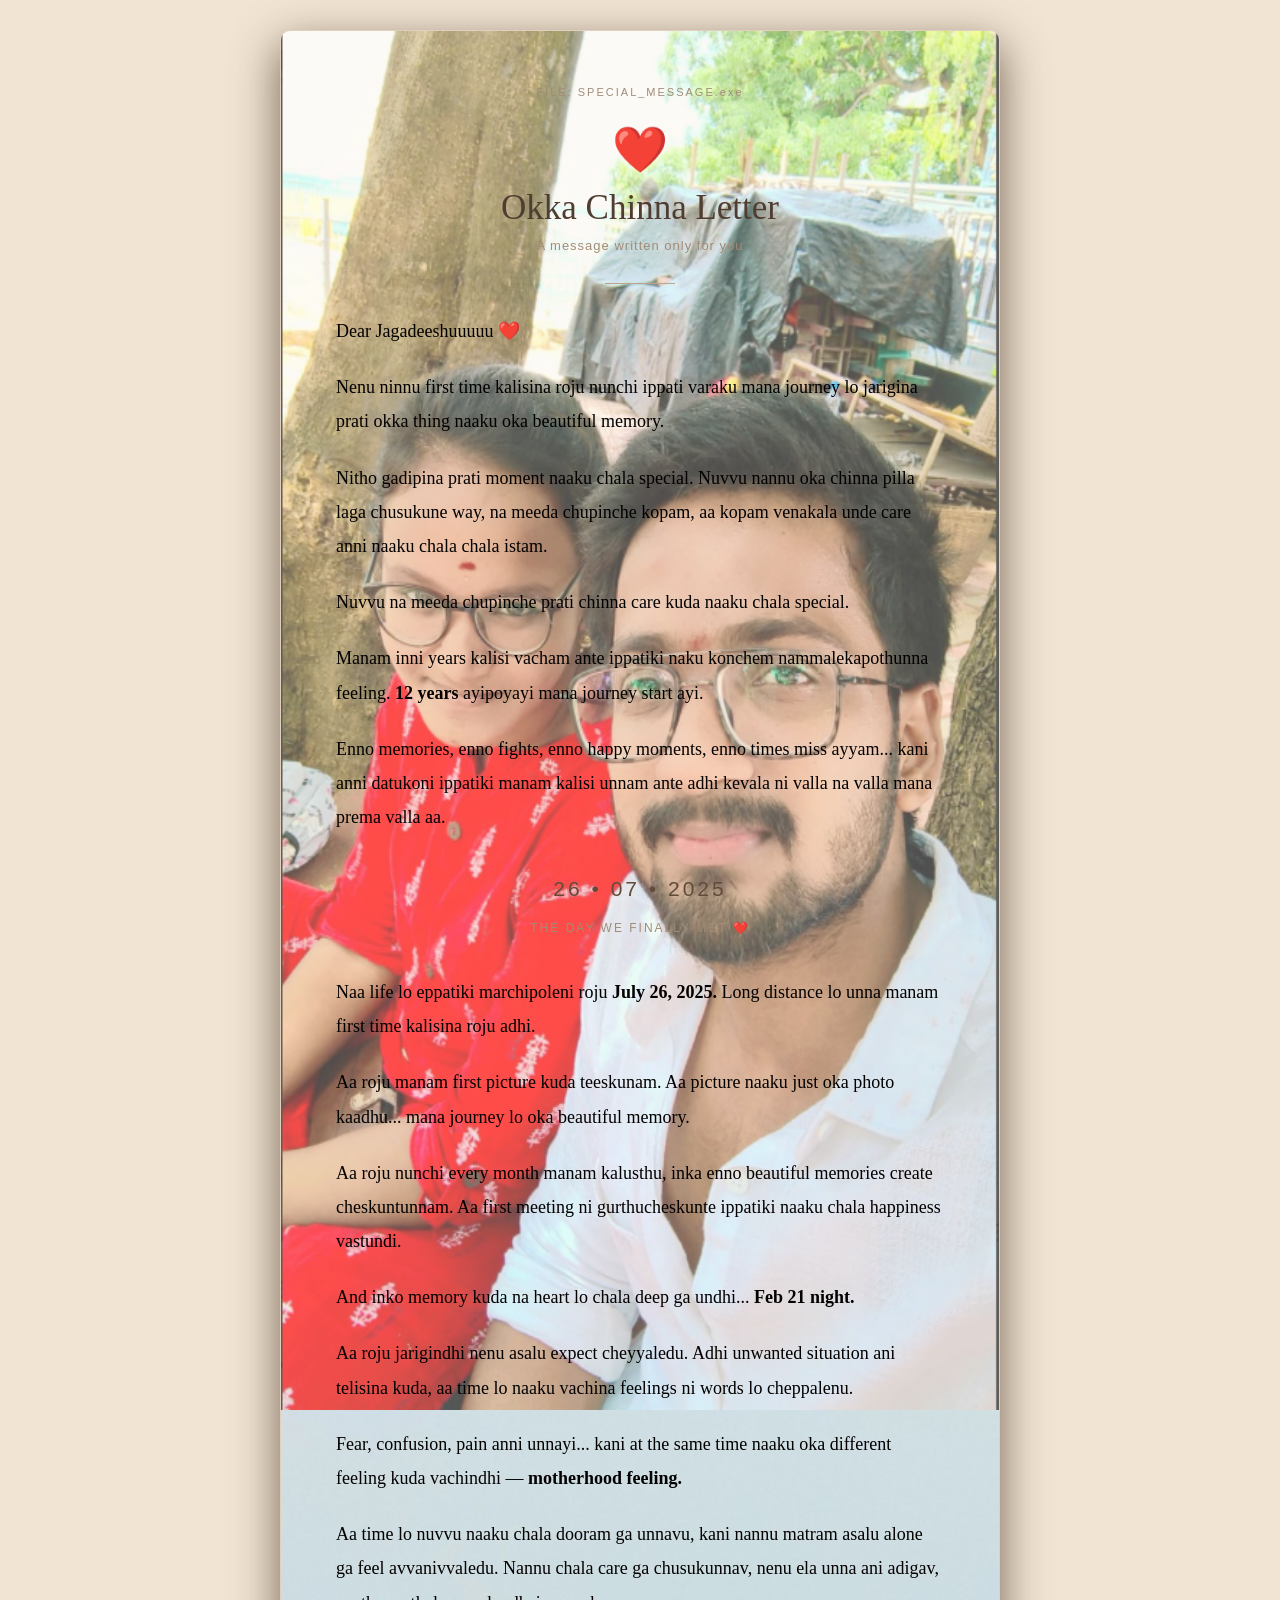
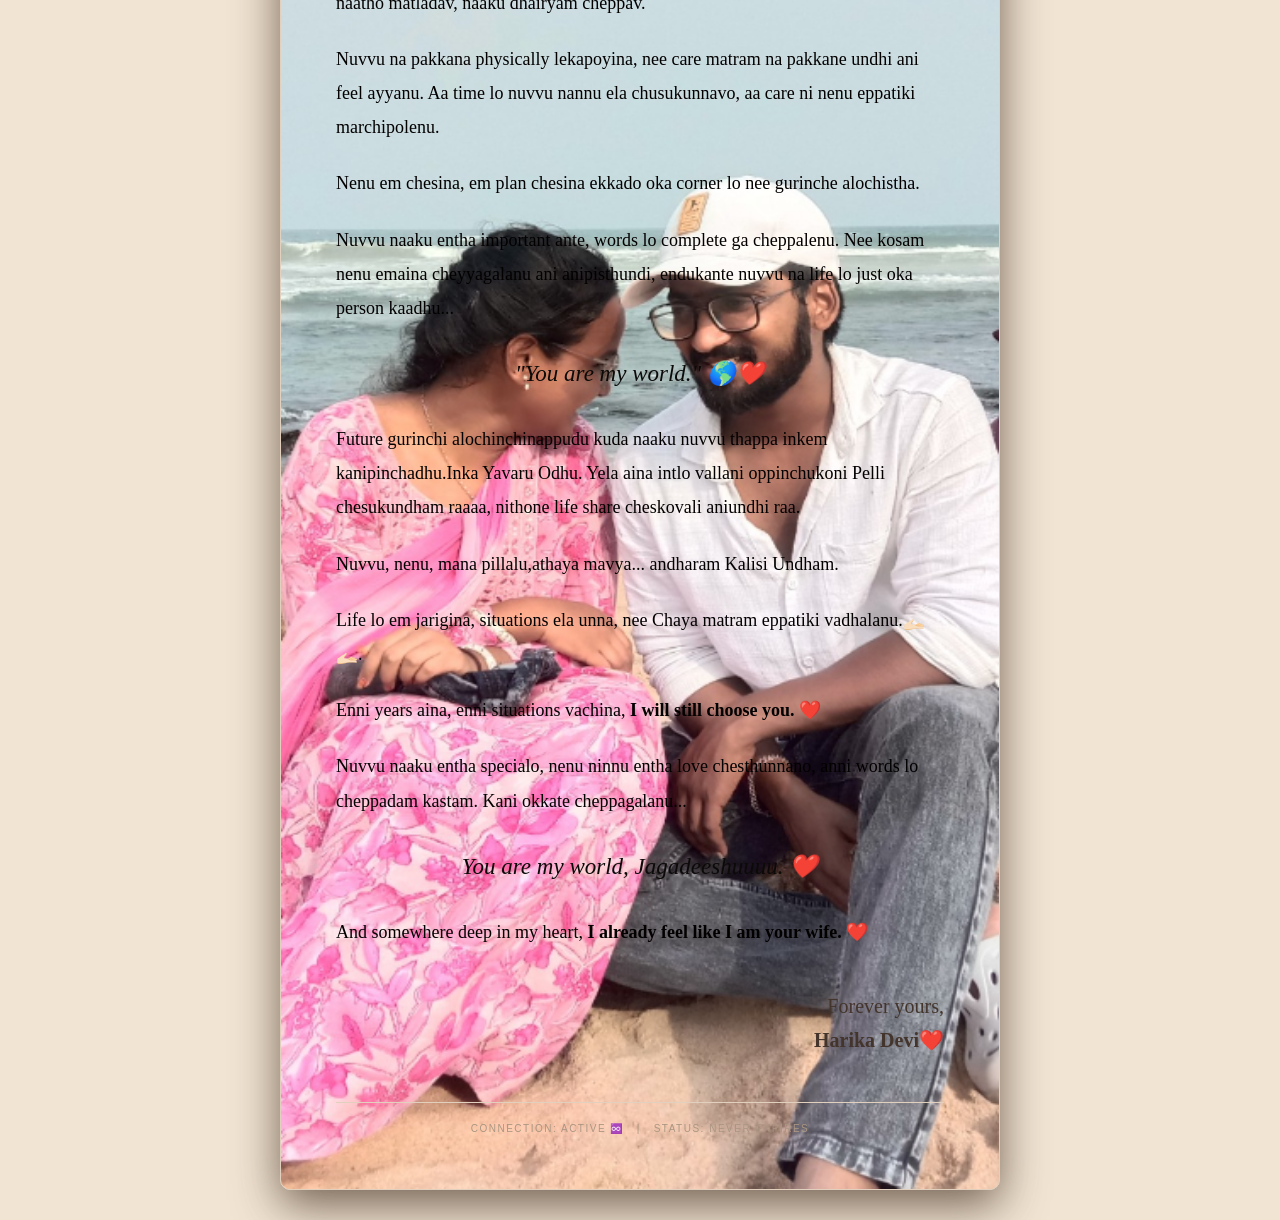
==== letter.html @ 9b9b3dbf "Add files via upload" ====
<!DOCTYPE html>
<html lang="en">

<head>
    <meta charset="UTF-8">
    <meta name="viewport" content="width=device-width, initial-scale=1.0">

    <title>For You ❤️</title>

    <style>
        * {
            margin: 0;
            padding: 0;
            box-sizing: border-box;
        }

        body {
            min-height: 100vh;
            padding: 30px 15px;

            background: #f1e4d3;

            display: flex;
            justify-content: center;
            align-items: center;

            font-family: Georgia, "Times New Roman", serif;
            color: #44352c;
        }

         .letter {
    width: 100%;
    max-width: 720px;

    background-color: #fffaf1;

    background-image:
        linear-gradient(
            rgba(255, 250, 241, 0.30),
            rgba(255, 250, 241, 0.30)
        ),
        url("first.png"),
        url("third.png");

    background-position:
        center top,
        center top,
        center bottom;

    background-size:
        100% 50%,
        100% 50%,
        100% 50%;

    background-repeat:
        no-repeat,
        no-repeat,
        no-repeat;

    padding: 55px;

    border-radius: 10px;

    box-shadow: 0 15px 45px rgba(60, 40, 25, 0.70);

    border: 1px solid #e1d0bd;
}

        .secret-file {
            text-align: center;

            font-family: Arial, sans-serif;

            font-size: 11px;

            letter-spacing: 2px;

            color: #a18c78;

            margin-bottom: 25px;
        }

        .heart {
            text-align: center;

            font-size: 45px;

            margin-bottom: 12px;
        }

        h1 {
            text-align: center;

            font-size: 35px;

            font-weight: normal;

            color: #503d31;

            margin-bottom: 10px;
        }

        .subtitle {
            text-align: center;

            font-family: Arial, sans-serif;

            font-size: 13px;

            color: #a18c78;

            letter-spacing: 1px;
        }

        .divider {
            width: 70px;
            height: 1px;

            background: #bba591;

            margin: 30px auto;
        }

      .letter-content {
            font-size: 18px;

            line-height: 1.9;

            color: #030100;
        }
         .letter-content p {
            margin-bottom: 22px;
        }

        .special-date {
            text-align: center;

            margin: 35px 0;

            font-family: Arial, sans-serif;
        }

        .special-date .date {
            font-size: 21px;

            letter-spacing: 3px;

            color: #624b3b;

            margin-bottom: 8px;
        }

        .special-date .small-text {
            font-size: 12px;

            letter-spacing: 2px;

            color: #a18c78;
        }
         .important {
            text-align: center;

            font-size: 23px;

            font-style: italic;

            color: #0b0a09;

            margin: 35px 0;
        }


        .signature {
            text-align: right;

            font-size: 20px;

            line-height: 1.7;

            margin-top: 40px;
        }

        .footer {
            text-align: center;

            margin-top: 45px;

            padding-top: 20px;

            border-top: 1px solid #e1d0bd;

            font-family: Arial, sans-serif;

            font-size: 10px;

            letter-spacing: 1.5px;

            color: #aa9682;
        }

        @media (max-width: 600px) {

            body {
                padding: 15px;
            }

            .letter {
                padding: 35px 22px;
            }

            h1 {
                font-size: 29px;
            }

            .letter-content {
                font-size: 16px;
            }

            .important {
                font-size: 20px;
            }
        }

/* Beautiful opening animation */

.letter {
    opacity: 0;
    transform: translateY(50px) scale(0.96);
    animation: openLetter 2s ease-out forwards;
}

.heart {
    opacity: 0;
    transform: scale(0.3);
    animation: showHeart 1.2s ease-out 1.3s forwards;
}

h1,
.subtitle,
.divider {
    opacity: 0;
    animation: showContent 1.2s ease-out 1.6s forwards;
}

@keyframes openLetter {
    0% {
        opacity: 0;
        transform: translateY(50px) scale(0.96);
    }

    100% {
        opacity: 1;
        transform: translateY(0) scale(1);
    }
}

@keyframes showHeart {
    0% {
        opacity: 0;
        transform: scale(0.3);
    }

    70% {
        opacity: 1;
        transform: scale(1.2);
    }

    100% {
        opacity: 1;
        transform: scale(1);
    }
}

@keyframes showContent {
    from {
        opacity: 0;
        transform: translateY(10px);
    }

    to {
        opacity: 1;
        transform: translateY(0);
    }
}

    </style>
</head>

<body>

    <div class="letter">

        <div class="secret-file">
            FILE: SPECIAL_MESSAGE.exe
        </div>

        <div class="heart">
            ❤️
        </div>

        <h1>Okka Chinna Letter</h1>

        <div class="subtitle">
            A message written only for you
        </div>

        <div class="divider"></div>


        <div class="letter-content">

            <p>
                Dear Jagadeeshuuuuu ❤️
            </p>

            <p>
                Nenu ninnu first time kalisina roju
                nunchi ippati varaku mana journey lo jarigina prati
                okka thing naaku oka beautiful memory.
            </p>

            <p>
                Nitho gadipina prati moment naaku chala special.
                Nuvvu nannu oka chinna pilla laga chusukune way,
                na meeda chupinche kopam, aa kopam venakala unde
                care anni naaku chala chala istam.
            </p>

            <p>
                Nuvvu na meeda chupinche prati chinna care kuda
                naaku chala special.
            </p>

            <p>
                Manam inni years kalisi vacham ante ippatiki
                naku konchem nammalekapothunna feeling.
                <strong>12 years</strong> ayipoyayi mana journey
                start ayi.
            </p>

            <p>
                Enno memories, enno fights, enno happy moments,
                enno times miss ayyam... kani anni datukoni
                ippatiki manam kalisi unnam ante adhi kevala ni valla na valla mana prema valla aa.
            </p>


            <div class="special-date">

                <div class="date">
                    26 • 07 • 2025
                </div>

                <div class="small-text">
                    THE DAY WE FINALLY MET ❤️
                </div>

            </div>


            <p>
                Naa life lo eppatiki marchipoleni roju
                <strong>July 26, 2025.</strong> Long distance lo
                unna manam first time kalisina roju adhi.
            </p>

            <p>
                Aa roju manam first picture kuda teeskunam.
                Aa picture naaku just oka photo kaadhu...
                mana journey lo oka beautiful memory.
            </p>

            <p>
                Aa roju nunchi every month manam kalusthu,
                inka enno beautiful memories create cheskuntunnam.
                Aa first meeting ni gurthucheskunte ippatiki
                naaku chala happiness vastundi.
            </p>


            <p>
                And inko memory kuda na heart lo chala deep ga undhi...
                <strong>Feb 21 night.</strong>
            </p>

            <p>
                Aa roju jarigindhi nenu asalu expect cheyyaledu.
                Adhi unwanted situation ani telisina kuda,
                aa time lo naaku vachina feelings ni words lo
                cheppalenu.
            </p>

            <p>
                Fear, confusion, pain anni unnayi...
                kani at the same time naaku oka different feeling
                kuda vachindhi — <strong>motherhood feeling.</strong>
            </p>

            <p>
                Aa time lo nuvvu naaku chala dooram ga unnavu,
                kani nannu matram asalu alone ga feel avvanivvaledu.
                Nannu chala care ga chusukunnav, nenu ela unna ani
                adigav, naatho matladav, naaku dhairyam cheppav.
            </p>

            <p>
                Nuvvu na pakkana physically lekapoyina,
                nee care matram na pakkane undhi ani feel ayyanu.
                Aa time lo nuvvu nannu ela chusukunnavo,
                aa care ni nenu eppatiki marchipolenu.
            </p>

            <p>
                Nenu em chesina, em plan chesina ekkado oka corner
                lo nee gurinche alochistha.
            </p>

            <p>
                Nuvvu naaku entha important ante,
                words lo complete ga cheppalenu.
                Nee kosam nenu emaina cheyyagalanu ani anipisthundi,
                endukante nuvvu na life lo just oka person kaadhu...
            </p>

        </div>


        <div class="important">
            "You are my world." 🌎❤️
        </div>


        <div class="letter-content">

            <p>
                Future gurinchi alochinchinappudu kuda naaku
                nuvvu thappa inkem kanipinchadhu.Inka Yavaru Odhu.
                Yela aina intlo vallani oppinchukoni Pelli chesukundham raaaa,
                nithone life share cheskovali aniundhi raa.
            </p>

            <p>
                Nuvvu, nenu, mana pillalu,athaya mavya...
                andharam Kalisi Undham.
            </p>

            <p>
                Life lo em jarigina, situations ela unna,
                nee Chaya matram eppatiki vadhalanu.🫴🏻🫴🏻.
            </p>

            <p>
                Enni years aina, enni situations vachina,
                <strong>I will still choose you.</strong> ❤️
            </p>

            <p>
                Nuvvu naaku entha specialo, nenu ninnu entha
                love chesthunnano, anni words lo cheppadam kastam.
                Kani okkate cheppagalanu...
            </p>

        </div>


        <div class="important">
            You are my world, Jagadeeshuuuu. ❤️
        </div>


        <div class="letter-content">

            <p>
                And somewhere deep in my heart,
                <strong>I already feel like I am your wife.</strong> ❤️
            </p>

        </div>


        <div class="signature">

            Forever yours,<br>

            <strong>Harika Devi❤️</strong>

        </div>


        <div class="footer">
            CONNECTION: ACTIVE ♾️ &nbsp; | &nbsp; STATUS: NEVER EXPIRES
        </div>

    </div>

</body>

</html>
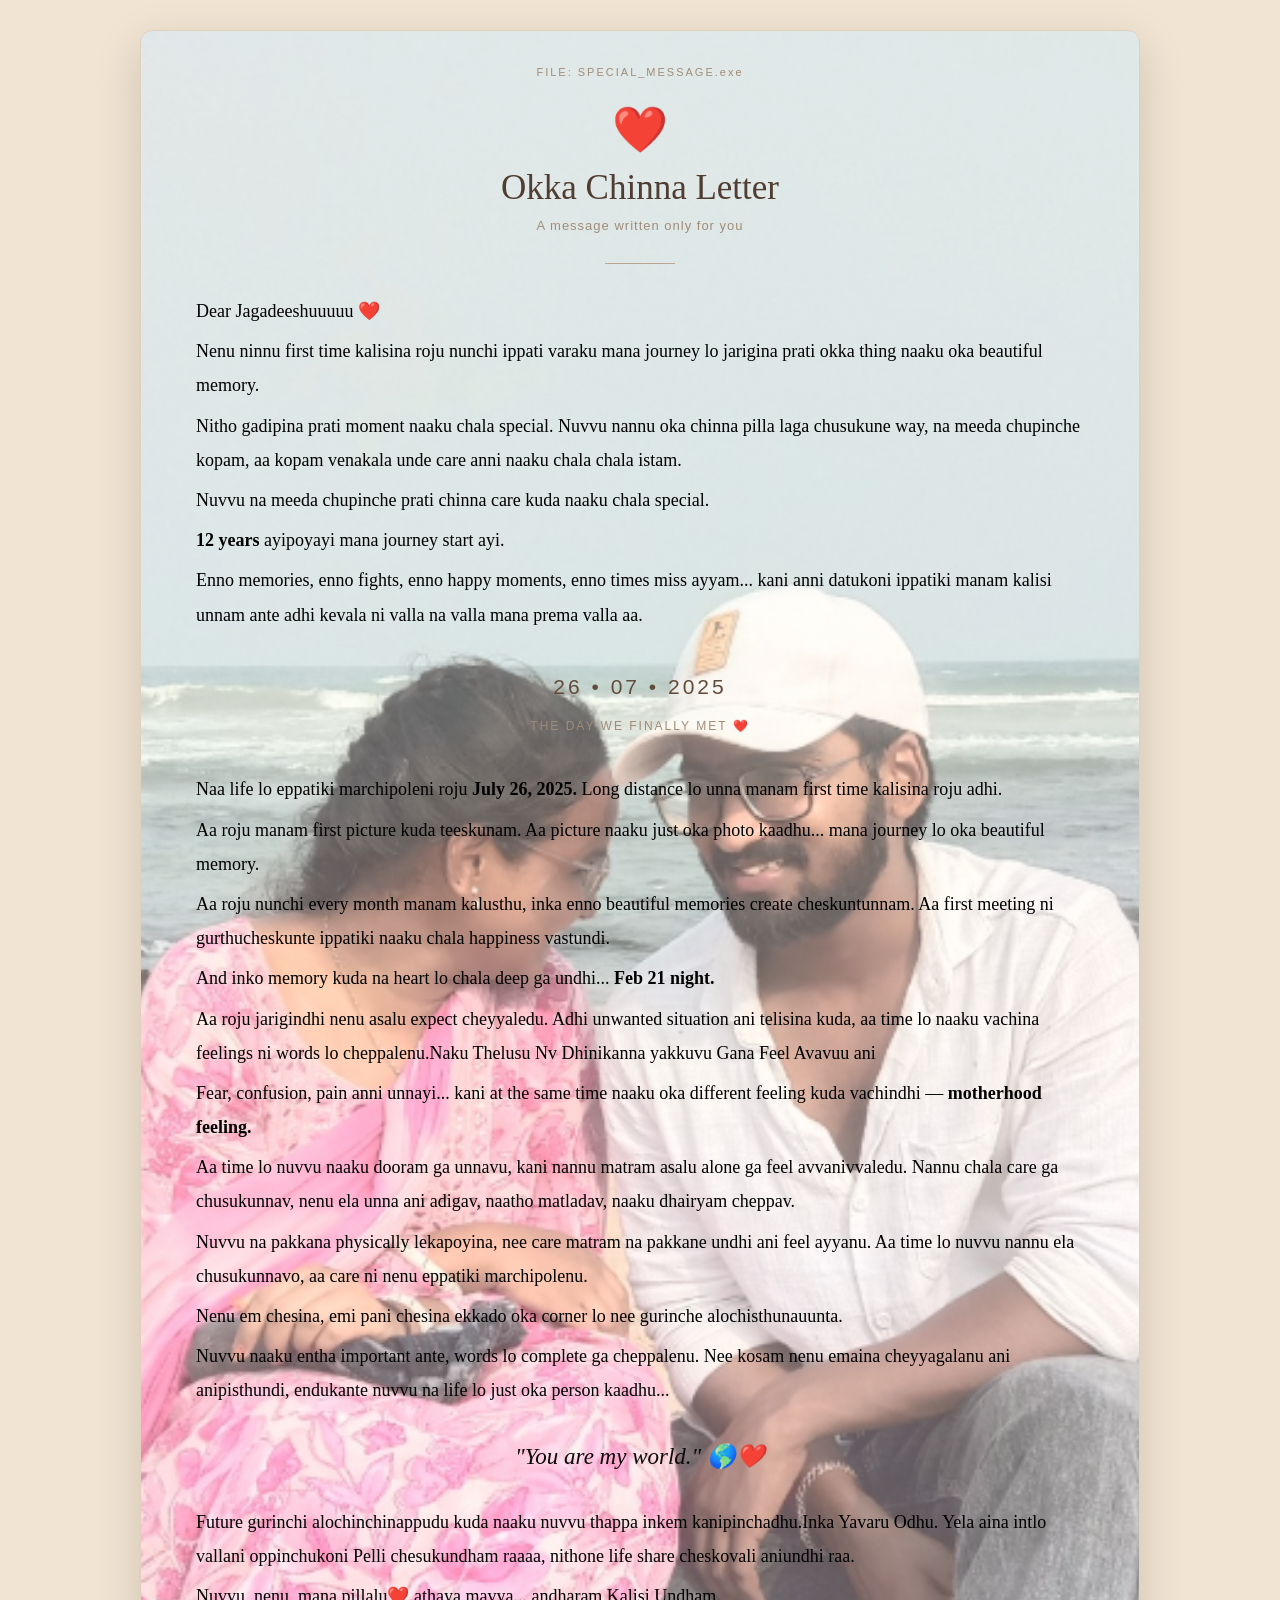
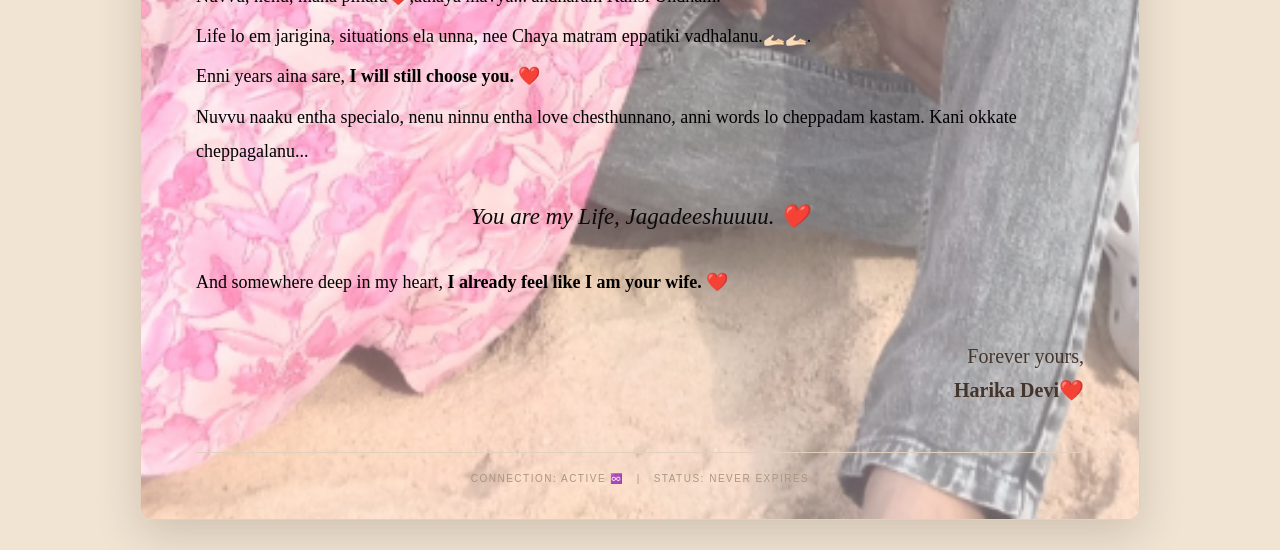
==== commit 73a609c6: "Add files via upload" ====
--- a/letter.html
+++ b/letter.html
@@ -28,40 +28,29 @@
             color: #44352c;
         }
 
-         .letter {
-    width: 100%;
-    max-width: 720px;
-
-    background-color: #fffaf1;
+.letter {
+    width: 95%;
+    max-width: 1000px;
+    min-height: 600px;
+
+    padding: 35px 55px;
+
+    background-color: rgba(255, 250, 241, 0.35);
 
     background-image:
         linear-gradient(
-            rgba(255, 250, 241, 0.30),
-            rgba(255, 250, 241, 0.30)
+            rgba(255, 250, 241, 0.35),
+            rgba(255, 250, 241, 0.35)
         ),
-        url("first.png"),
         url("third.png");
 
-    background-position:
-        center top,
-        center top,
-        center bottom;
-
-    background-size:
-        100% 50%,
-        100% 50%,
-        100% 50%;
-
-    background-repeat:
-        no-repeat,
-        no-repeat,
-        no-repeat;
-
-    padding: 55px;
-
-    border-radius: 10px;
-
-    box-shadow: 0 15px 45px rgba(60, 40, 25, 0.70);
+    background-position: center;
+    background-size: cover;
+    background-repeat: no-repeat;
+
+    border-radius: 12px;
+
+    box-shadow: 0 15px 45px rgba(60, 40, 25, 0.18);
 
     border: 1px solid #e1d0bd;
 }
@@ -126,10 +115,10 @@
 
             line-height: 1.9;
 
-            color: #030100;
+            color: #000000;
         }
          .letter-content p {
-            margin-bottom: 22px;
+            margin-bottom: 6px;
         }
 
         .special-date {
@@ -332,8 +321,6 @@
             </p>
 
             <p>
-                Manam inni years kalisi vacham ante ippatiki
-                naku konchem nammalekapothunna feeling.
                 <strong>12 years</strong> ayipoyayi mana journey
                 start ayi.
             </p>
@@ -387,7 +374,7 @@
                 Aa roju jarigindhi nenu asalu expect cheyyaledu.
                 Adhi unwanted situation ani telisina kuda,
                 aa time lo naaku vachina feelings ni words lo
-                cheppalenu.
+                cheppalenu.Naku Thelusu Nv Dhinikanna yakkuvu Gana Feel Avavuu ani
             </p>
 
             <p>
@@ -397,7 +384,7 @@
             </p>
 
             <p>
-                Aa time lo nuvvu naaku chala dooram ga unnavu,
+                Aa time lo nuvvu naaku dooram ga unnavu,
                 kani nannu matram asalu alone ga feel avvanivvaledu.
                 Nannu chala care ga chusukunnav, nenu ela unna ani
                 adigav, naatho matladav, naaku dhairyam cheppav.
@@ -411,8 +398,8 @@
             </p>
 
             <p>
-                Nenu em chesina, em plan chesina ekkado oka corner
-                lo nee gurinche alochistha.
+                Nenu em chesina, emi pani chesina ekkado oka corner
+                lo nee gurinche alochisthunauunta.
             </p>
 
             <p>
@@ -440,7 +427,7 @@
             </p>
 
             <p>
-                Nuvvu, nenu, mana pillalu,athaya mavya...
+                Nuvvu, nenu, mana pillalu❤️,athaya mavya...
                 andharam Kalisi Undham.
             </p>
 
@@ -450,7 +437,7 @@
             </p>
 
             <p>
-                Enni years aina, enni situations vachina,
+                Enni years aina sare,
                 <strong>I will still choose you.</strong> ❤️
             </p>
 
@@ -464,7 +451,7 @@
 
 
         <div class="important">
-            You are my world, Jagadeeshuuuu. ❤️
+            You are my Life, Jagadeeshuuuu. ❤️
         </div>
 
 
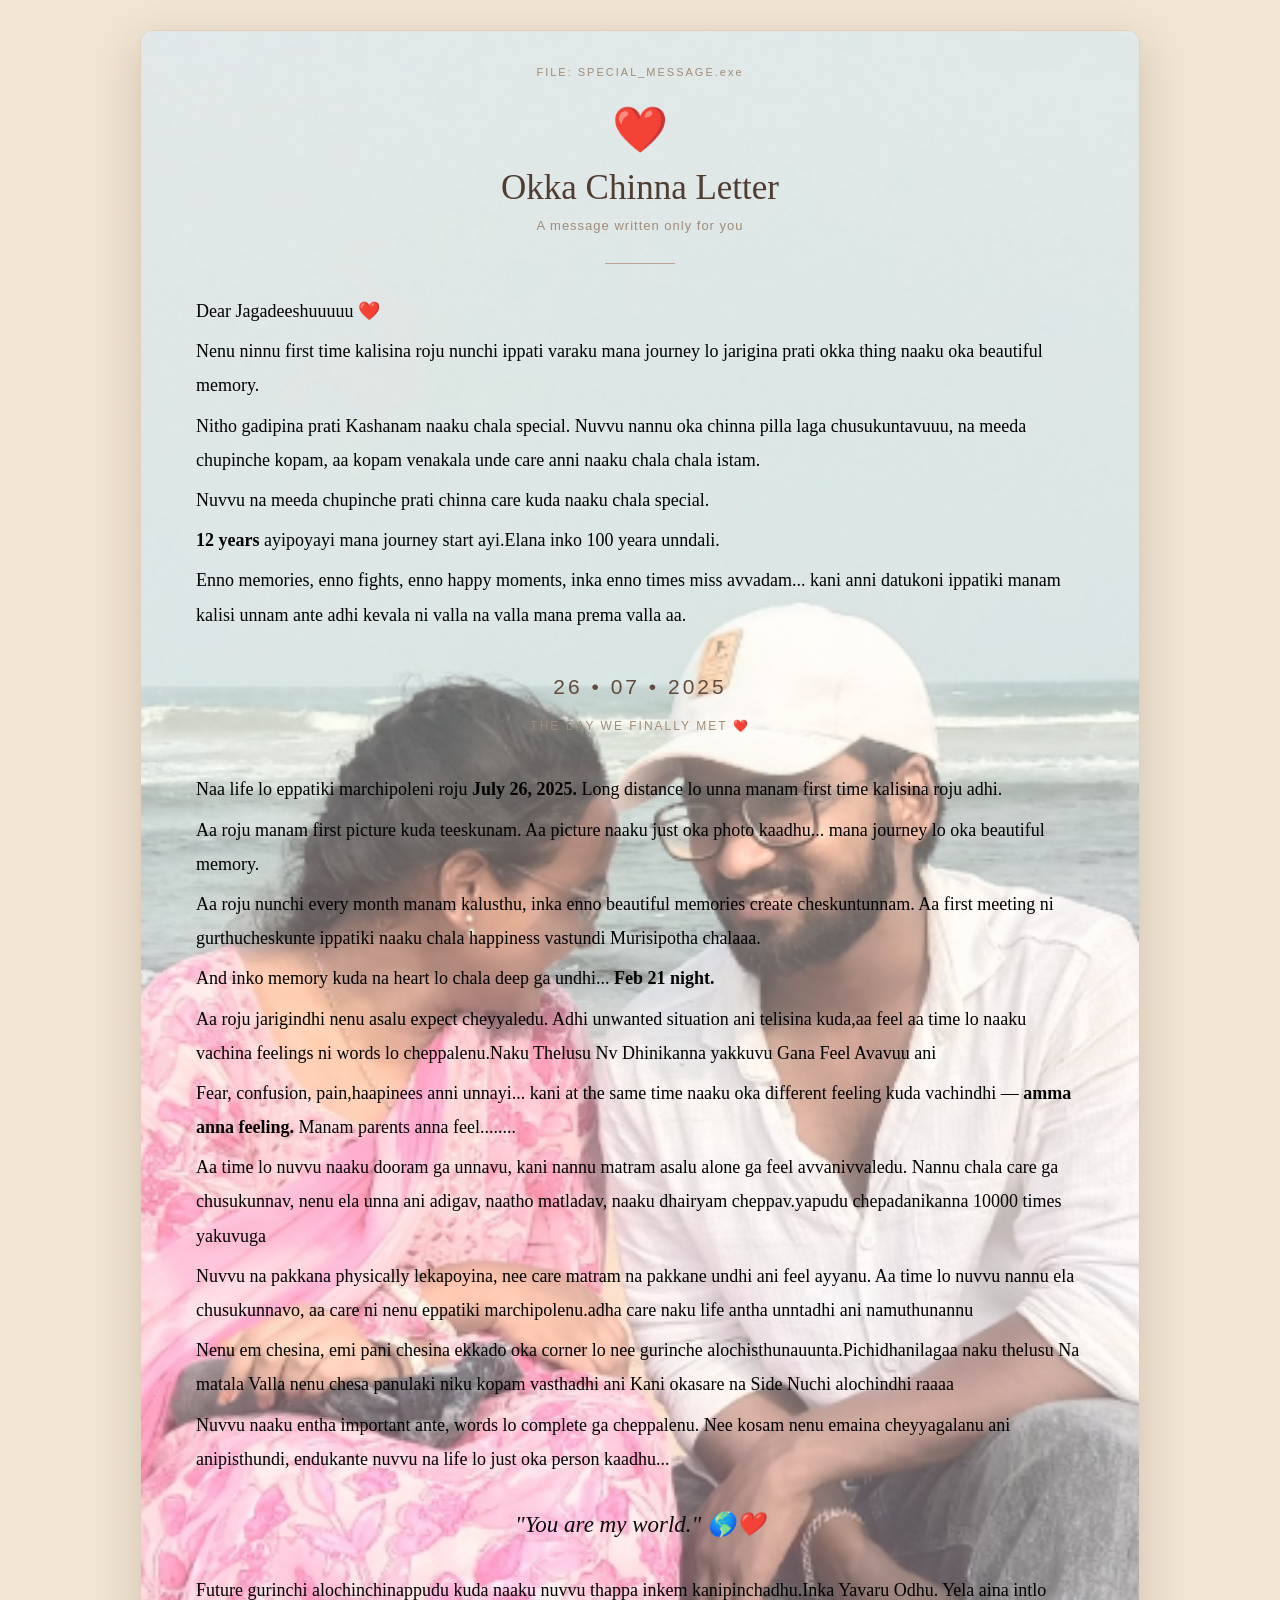
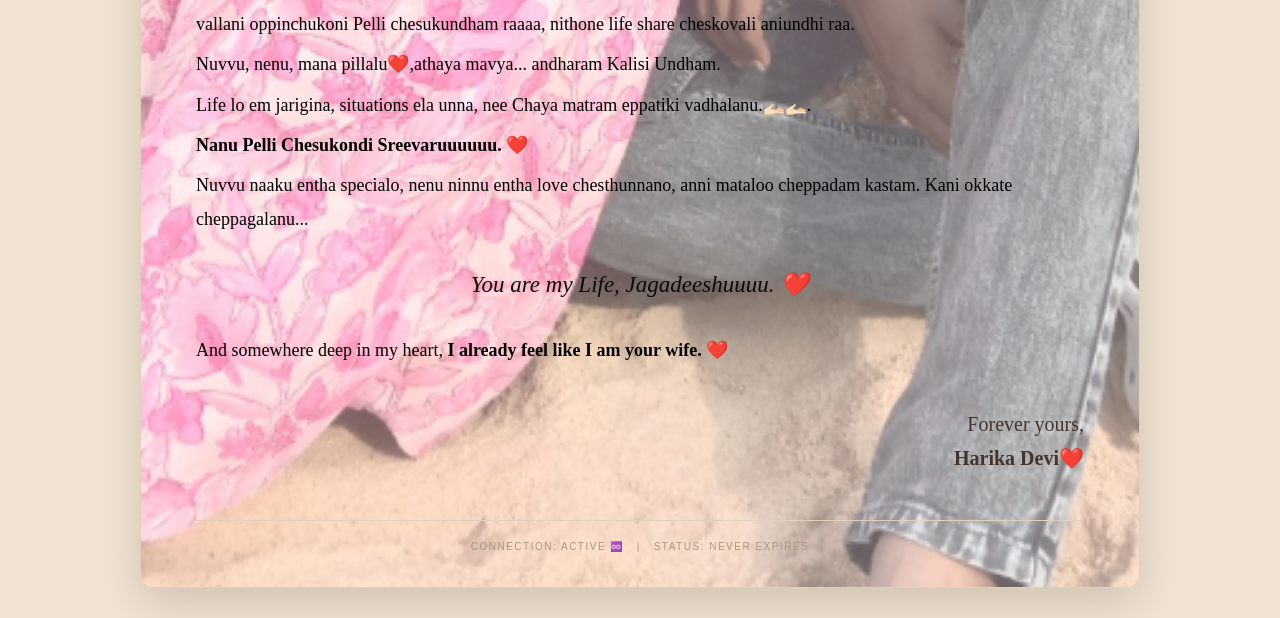
==== commit 4921555a: "Update letter.html" ====
--- a/letter.html
+++ b/letter.html
@@ -309,8 +309,8 @@
             </p>
 
             <p>
-                Nitho gadipina prati moment naaku chala special.
-                Nuvvu nannu oka chinna pilla laga chusukune way,
+                Nitho gadipina prati Kashanam naaku chala special.
+                Nuvvu nannu oka chinna pilla laga chusukuntavuuu,
                 na meeda chupinche kopam, aa kopam venakala unde
                 care anni naaku chala chala istam.
             </p>
@@ -322,12 +322,12 @@
 
             <p>
                 <strong>12 years</strong> ayipoyayi mana journey
-                start ayi.
+                start ayi.Elana inko 100 yeara unndali.
             </p>
 
             <p>
                 Enno memories, enno fights, enno happy moments,
-                enno times miss ayyam... kani anni datukoni
+                inka enno times miss avvadam... kani anni datukoni
                 ippatiki manam kalisi unnam ante adhi kevala ni valla na valla mana prema valla aa.
             </p>
 
@@ -361,7 +361,7 @@
                 Aa roju nunchi every month manam kalusthu,
                 inka enno beautiful memories create cheskuntunnam.
                 Aa first meeting ni gurthucheskunte ippatiki
-                naaku chala happiness vastundi.
+                naaku chala happiness vastundi Murisipotha chalaaa.
             </p>
 
 
@@ -372,34 +372,37 @@
 
             <p>
                 Aa roju jarigindhi nenu asalu expect cheyyaledu.
-                Adhi unwanted situation ani telisina kuda,
+                Adhi unwanted situation ani telisina kuda,aa feel
                 aa time lo naaku vachina feelings ni words lo
                 cheppalenu.Naku Thelusu Nv Dhinikanna yakkuvu Gana Feel Avavuu ani
             </p>
 
             <p>
-                Fear, confusion, pain anni unnayi...
+                Fear, confusion, pain,haapinees anni unnayi...
                 kani at the same time naaku oka different feeling
-                kuda vachindhi — <strong>motherhood feeling.</strong>
+                kuda vachindhi — <strong>amma anna feeling.</strong>
+                Manam parents anna feel........
             </p>
 
             <p>
                 Aa time lo nuvvu naaku dooram ga unnavu,
                 kani nannu matram asalu alone ga feel avvanivvaledu.
                 Nannu chala care ga chusukunnav, nenu ela unna ani
-                adigav, naatho matladav, naaku dhairyam cheppav.
+                adigav, naatho matladav, naaku dhairyam cheppav.yapudu chepadanikanna 10000 times yakuvuga
             </p>
 
             <p>
                 Nuvvu na pakkana physically lekapoyina,
                 nee care matram na pakkane undhi ani feel ayyanu.
                 Aa time lo nuvvu nannu ela chusukunnavo,
-                aa care ni nenu eppatiki marchipolenu.
+                aa care ni nenu eppatiki marchipolenu.adha care naku life antha unntadhi ani namuthunannu
             </p>
 
             <p>
                 Nenu em chesina, emi pani chesina ekkado oka corner
-                lo nee gurinche alochisthunauunta.
+                lo nee gurinche alochisthunauunta.Pichidhanilagaa
+                naku thelusu Na matala Valla nenu chesa panulaki niku kopam vasthadhi
+                ani Kani okasare na Side Nuchi alochindhi raaaa
             </p>
 
             <p>
@@ -437,13 +440,12 @@
             </p>
 
             <p>
-                Enni years aina sare,
-                <strong>I will still choose you.</strong> ❤️
+                <strong>Nanu Pelli Chesukondi Sreevaruuuuuu.</strong> ❤️
             </p>
 
             <p>
                 Nuvvu naaku entha specialo, nenu ninnu entha
-                love chesthunnano, anni words lo cheppadam kastam.
+                love chesthunnano, anni mataloo cheppadam kastam.
                 Kani okkate cheppagalanu...
             </p>
 
@@ -482,4 +484,4 @@
 
 </body>
 
-</html>+</html>
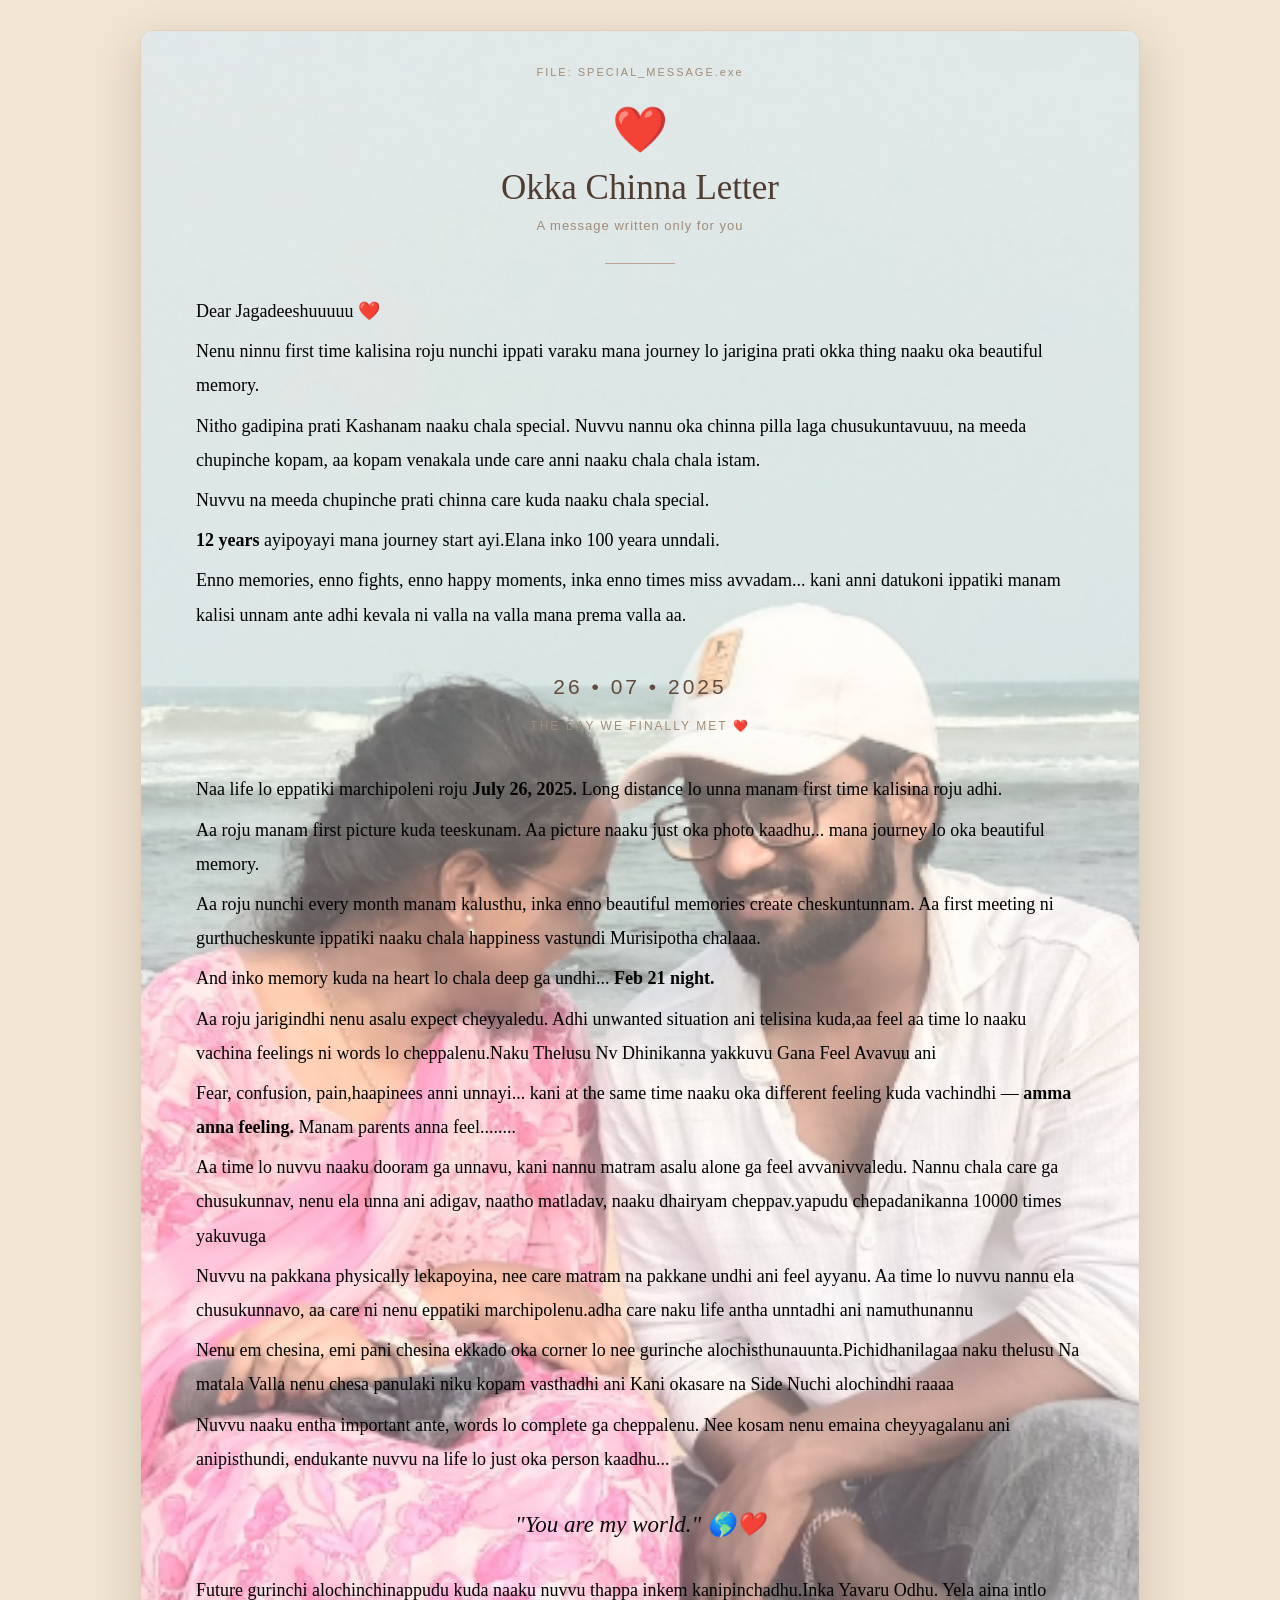
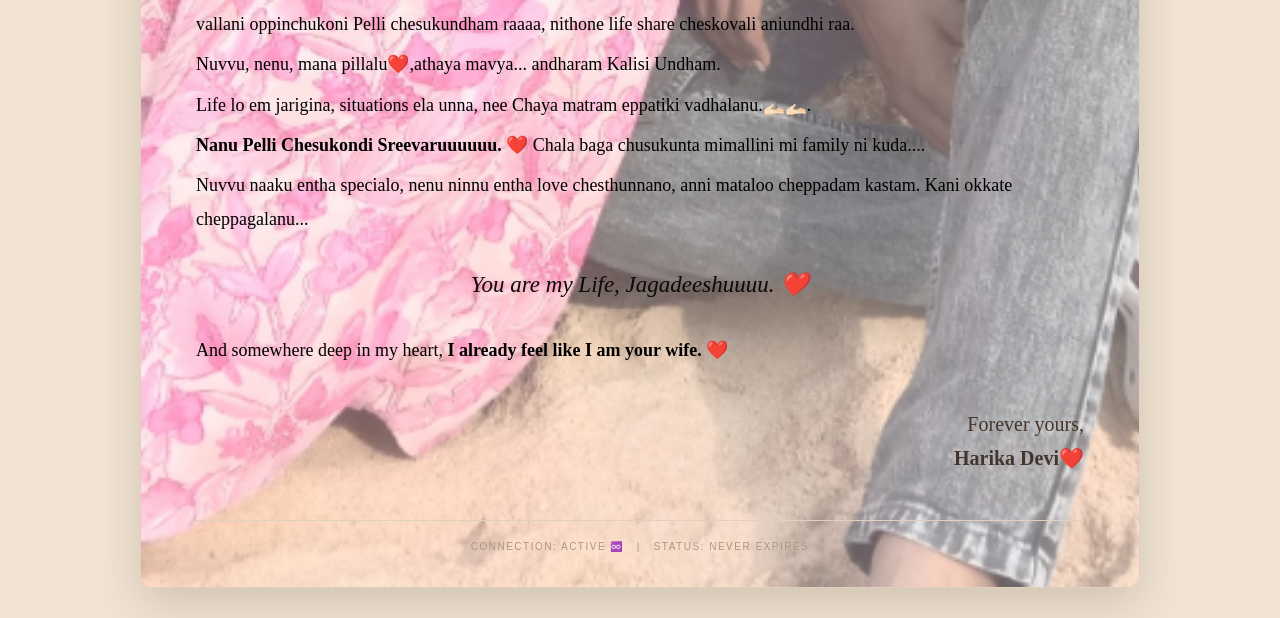
==== commit e864d66a: "Update letter.html" ====
--- a/letter.html
+++ b/letter.html
@@ -441,6 +441,7 @@
 
             <p>
                 <strong>Nanu Pelli Chesukondi Sreevaruuuuuu.</strong> ❤️
+                Chala baga chusukunta mimallini mi family ni kuda....
             </p>
 
             <p>
